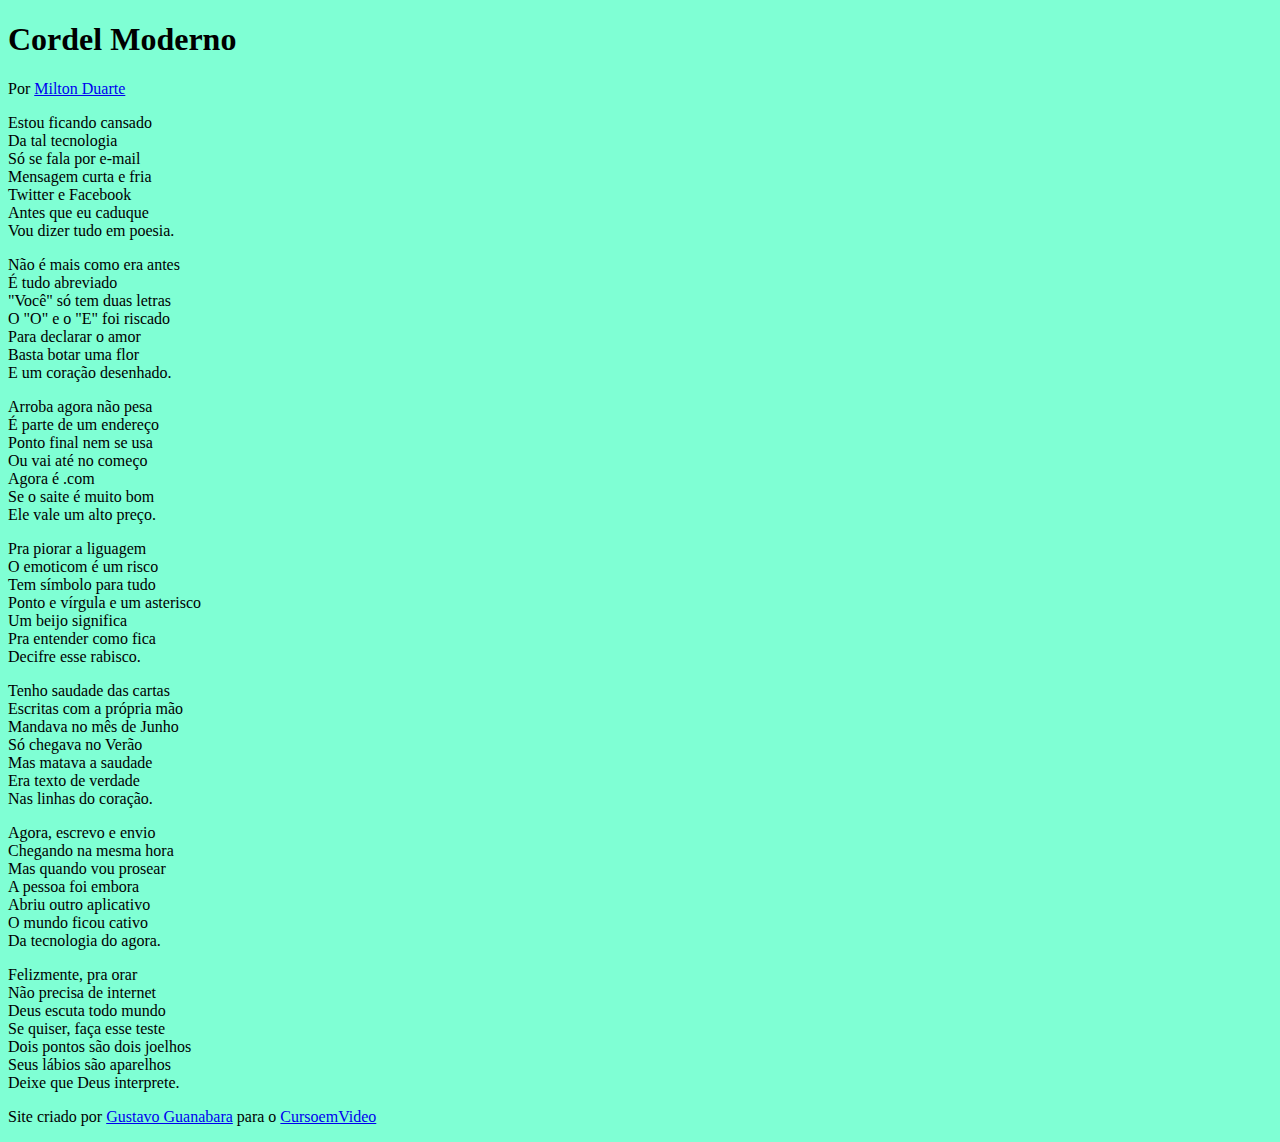
==== desafios/d012/index.html @ 3e401ab0 "colando conteudo e organizando" ====
<!DOCTYPE html>
<html lang="pt-br">
<head>
    <meta charset="UTF-8">
    <meta name="viewport" content="width=device-width, initial-scale=1.0">
    <title>Cordel Moderno</title>
    <link rel="stylesheet" href="estilo/style.css">
</head>
<body>
    <header>
        <h1>
            Cordel Moderno
        </h1>
        <p>
            Por <a href="https://www.recantodasletras.com.br/poesias/3186743" target="_blank">Milton Duarte</a>
        </p>
    </header>

<section>
    <p>
        Estou ficando cansado <br>
        Da tal tecnologia <br>
        Só se fala por e-mail <br>
        Mensagem curta e fria <br>
        Twitter e Facebook <br>
        Antes que eu caduque <br>
        Vou dizer tudo em poesia.
    </p>
</section>


<section>
    <p>
        Não é mais como era antes <br>
        É tudo abreviado <br>
        "Você" só tem duas letras <br>
        O "O" e o "E" foi riscado <br>
        Para declarar o amor <br>
        Basta botar uma flor <br>
        E um coração desenhado.
    </p>
</section>



<section>
    <p>
        Arroba agora não pesa <br>
        É parte de um endereço <br>
        Ponto final nem se usa <br>
        Ou vai até no começo <br>
        Agora é .com <br>
        Se o saite é muito bom <br>
        Ele vale um alto preço.
    </p>
    
    <p>
        Pra piorar a liguagem <br>
        O emoticom é um risco <br>
        Tem símbolo para tudo <br>
        Ponto e vírgula e um asterisco <br>
        Um beijo significa <br>
        Pra entender como fica <br>
        Decifre esse rabisco.
    </p>
</section>



<section>
    <p>
        Tenho saudade das cartas <br>
        Escritas com a própria mão <br>
        Mandava no mês de Junho <br>
        Só chegava no Verão <br>
        Mas matava a saudade <br>
        Era texto de verdade <br>
        Nas linhas do coração.
    </p>
</section>



<section>
    <p>
        Agora, escrevo e envio <br>
        Chegando na mesma hora <br>
        Mas quando vou prosear <br>
        A pessoa foi embora <br>
        Abriu outro aplicativo <br>
        O mundo ficou cativo <br>
        Da tecnologia do agora.
    </p>
    
    <p>
        Felizmente, pra orar <br>
        Não precisa de internet <br>
        Deus escuta todo mundo <br>
        Se quiser, faça esse teste <br>
        Dois pontos são dois joelhos <br>
        Seus lábios são aparelhos <br>
        Deixe que Deus interprete.
    </p>
</section>

    <footer>
        <p>Site criado por <a href="https://gustavoguanabara.github.io" target="_blank">Gustavo Guanabara</a> para o <a href="https://www.cursoemvideo.com" target="_blank">CursoemVideo</a></p>
    </footer>
</body>
</html>
---- desafios/d012/estilo/style.css ----
@charset "UTF-8";

body{
    background-color: aquamarine;
}
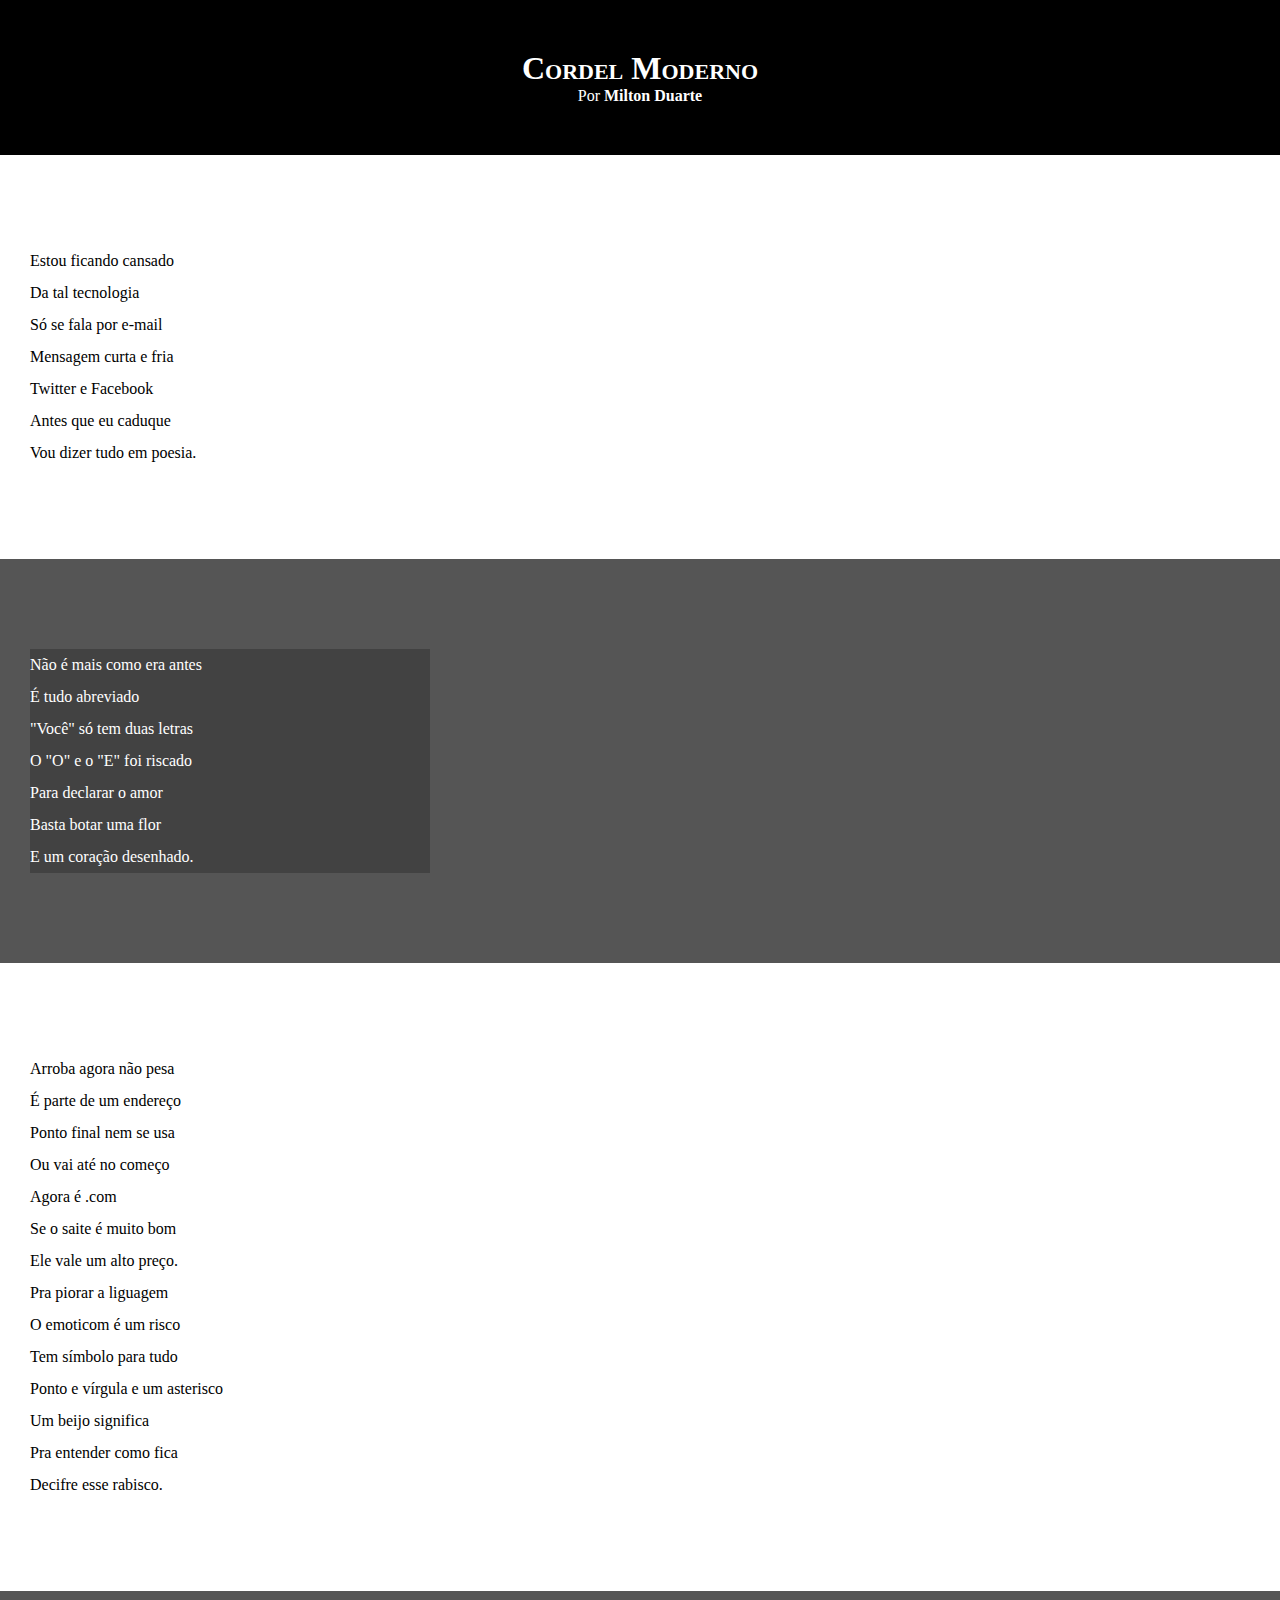
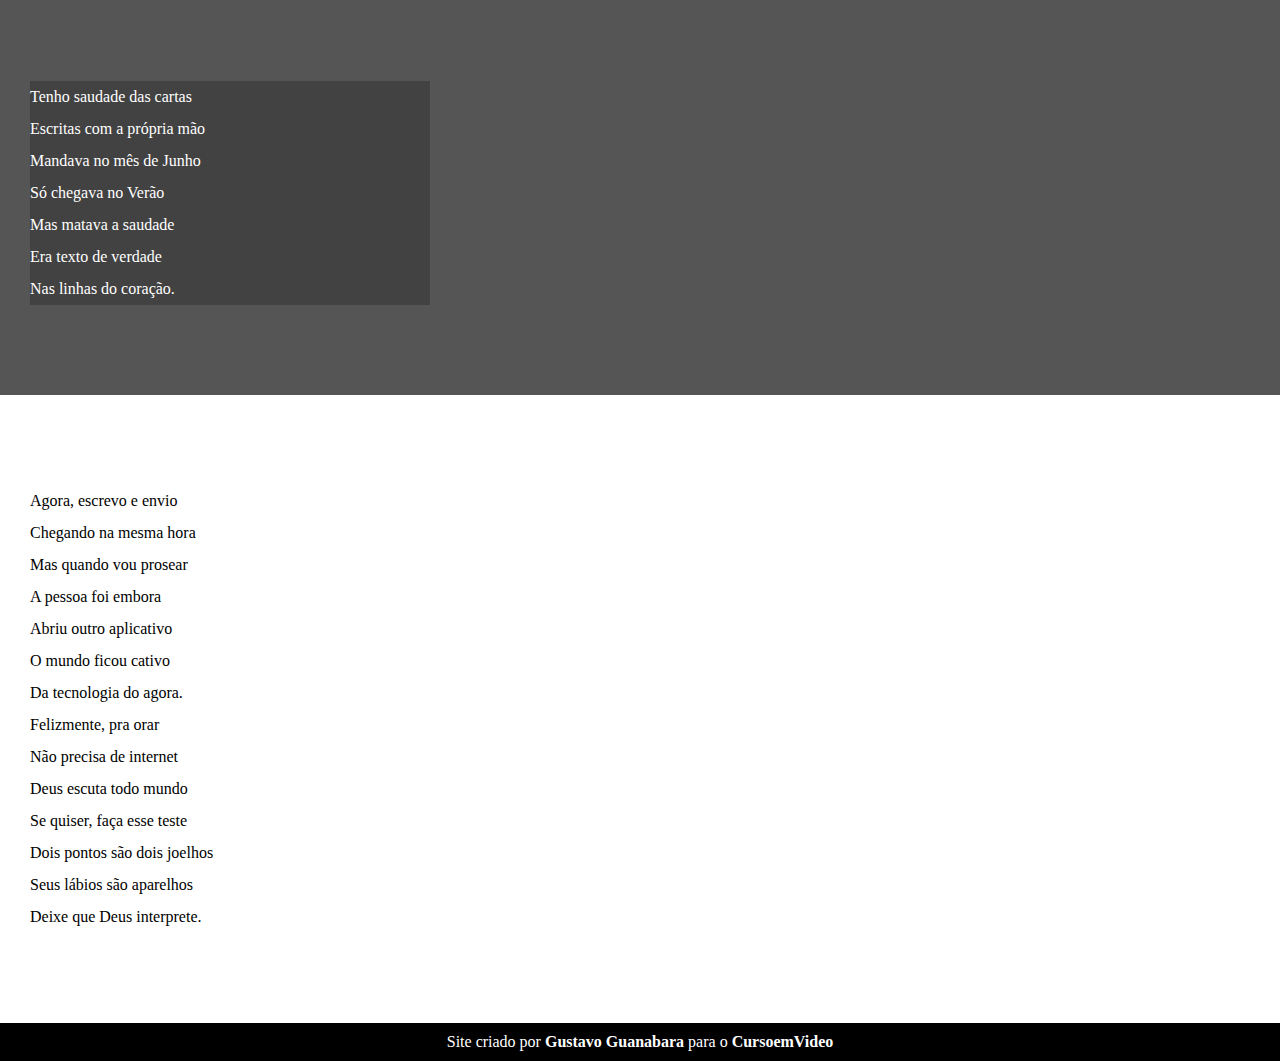
==== commit 588db63c: "atualização de estilos dos blocos" ====
--- a/desafios/d012/index.html
+++ b/desafios/d012/index.html
@@ -16,7 +16,7 @@
         </p>
     </header>
 
-<section>
+<section class="normal">
     <p>
         Estou ficando cansado <br>
         Da tal tecnologia <br>
@@ -29,7 +29,7 @@
 </section>
 
 
-<section>
+<section class="imagem">
     <p>
         Não é mais como era antes <br>
         É tudo abreviado <br>
@@ -43,7 +43,7 @@
 
 
 
-<section>
+<section class="normal">
     <p>
         Arroba agora não pesa <br>
         É parte de um endereço <br>
@@ -67,7 +67,7 @@
 
 
 
-<section>
+<section class="imagem">
     <p>
         Tenho saudade das cartas <br>
         Escritas com a própria mão <br>
@@ -81,7 +81,7 @@
 
 
 
-<section>
+<section class="normal">
     <p>
         Agora, escrevo e envio <br>
         Chegando na mesma hora <br>
--- a/desafios/d012/estilo/style.css
+++ b/desafios/d012/estilo/style.css
@@ -1,5 +1,65 @@
 @charset "UTF-8";
 
-body{
-    background-color: aquamarine;
+*{
+    margin: 0px;
+    padding: 0px;
+}
+
+html, body{
+    min-height: 100vh;
+    background-color: darkgray;
+}
+
+header{
+    background-color: black;
+    color: white;
+    text-align: center;
+}
+
+header > h1{
+    padding-top: 50px;
+    font-variant: small-caps;
+}
+
+header > p{
+    padding-bottom: 50px;
+}
+
+header a, footer a{
+    color: white;
+    text-decoration: none;
+    font-weight: bolder;
+}
+
+header a:hover, footer a:hover{
+    text-decoration: underline;
+}
+
+section{
+    padding-top: 10vh;
+    padding-bottom: 10vh;
+    line-height: 2em;
+    padding-left: 30px;
+}
+
+section.normal{
+    background-color: white;
+    color: black;
+}
+
+section.imagem{
+    background-color: rgba(0, 0, 0, 0.496);
+    color: white;
+}
+
+section.imagem > p{
+    width: 400px;
+    background-color: rgba(0, 0, 0, 0.225);
+}
+
+footer{
+    background-color: black;
+    text-align: center;
+    color: white;
+    padding: 10px;
 }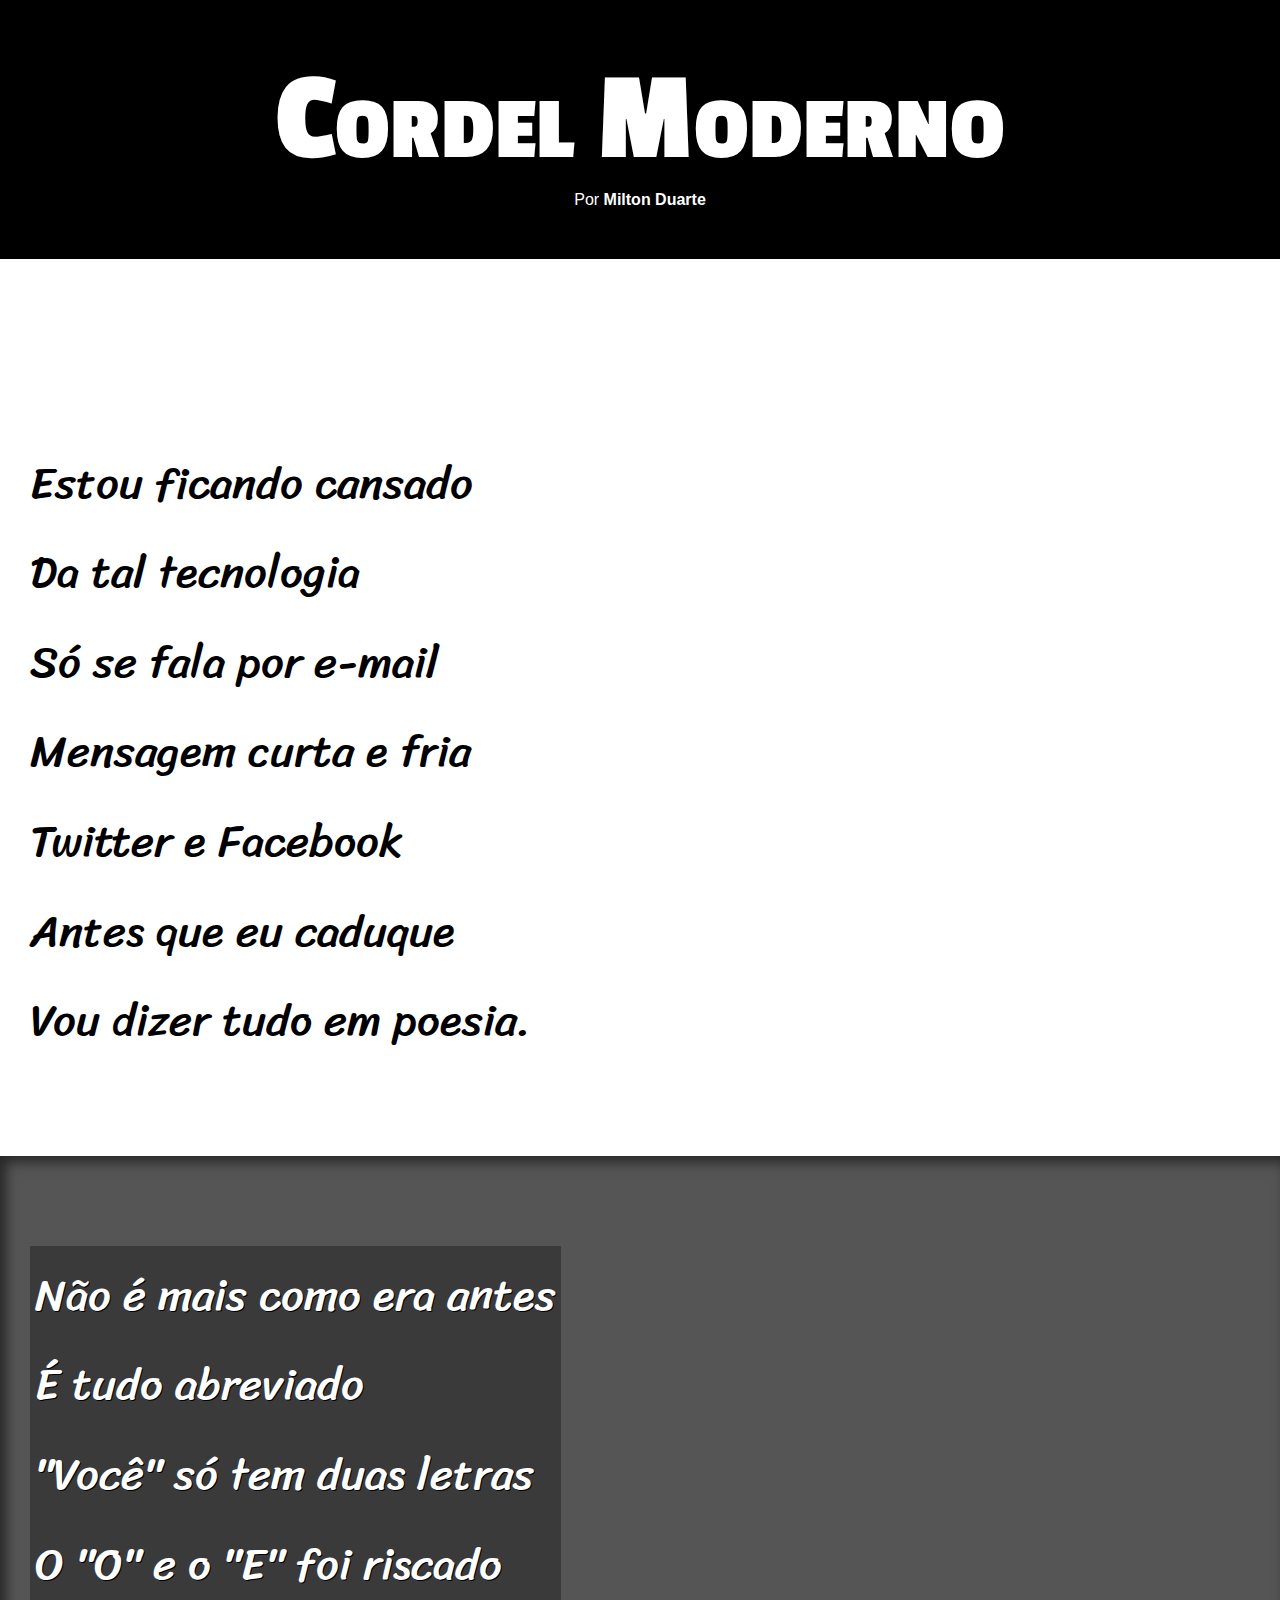
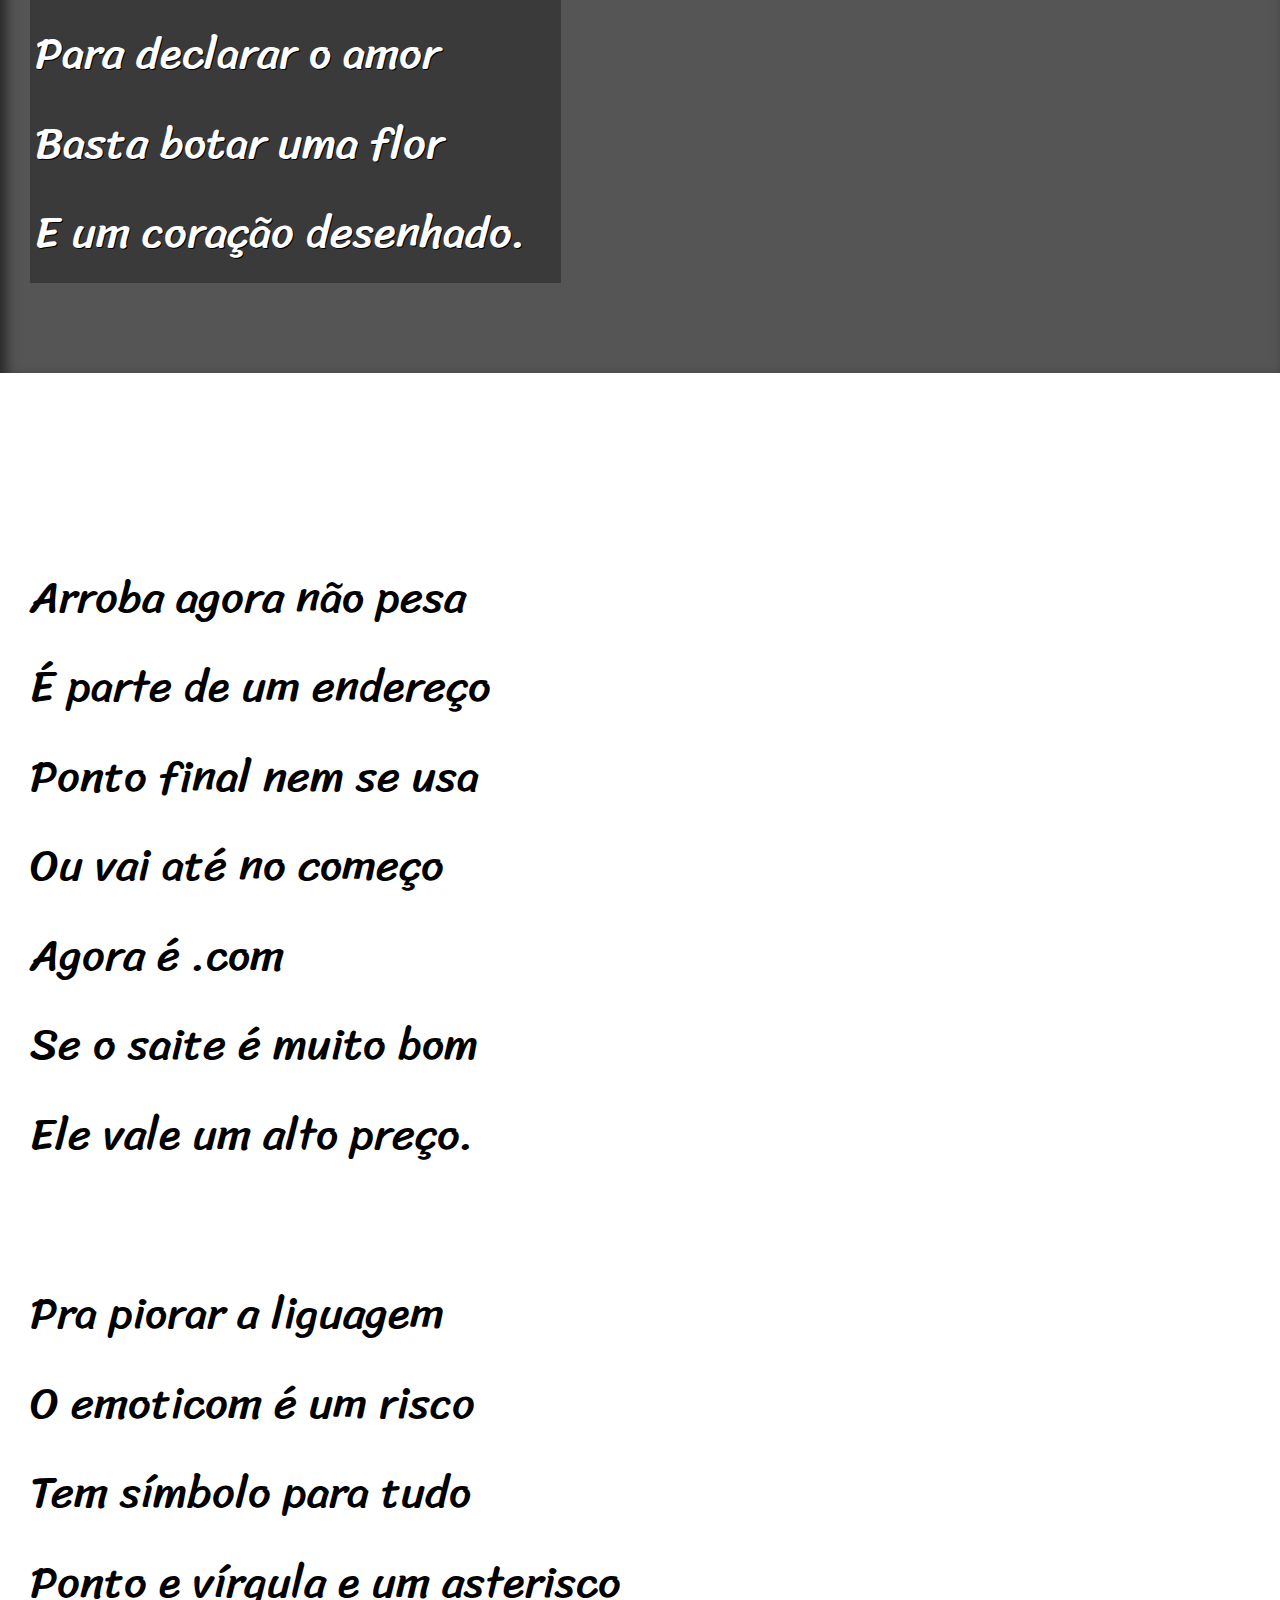
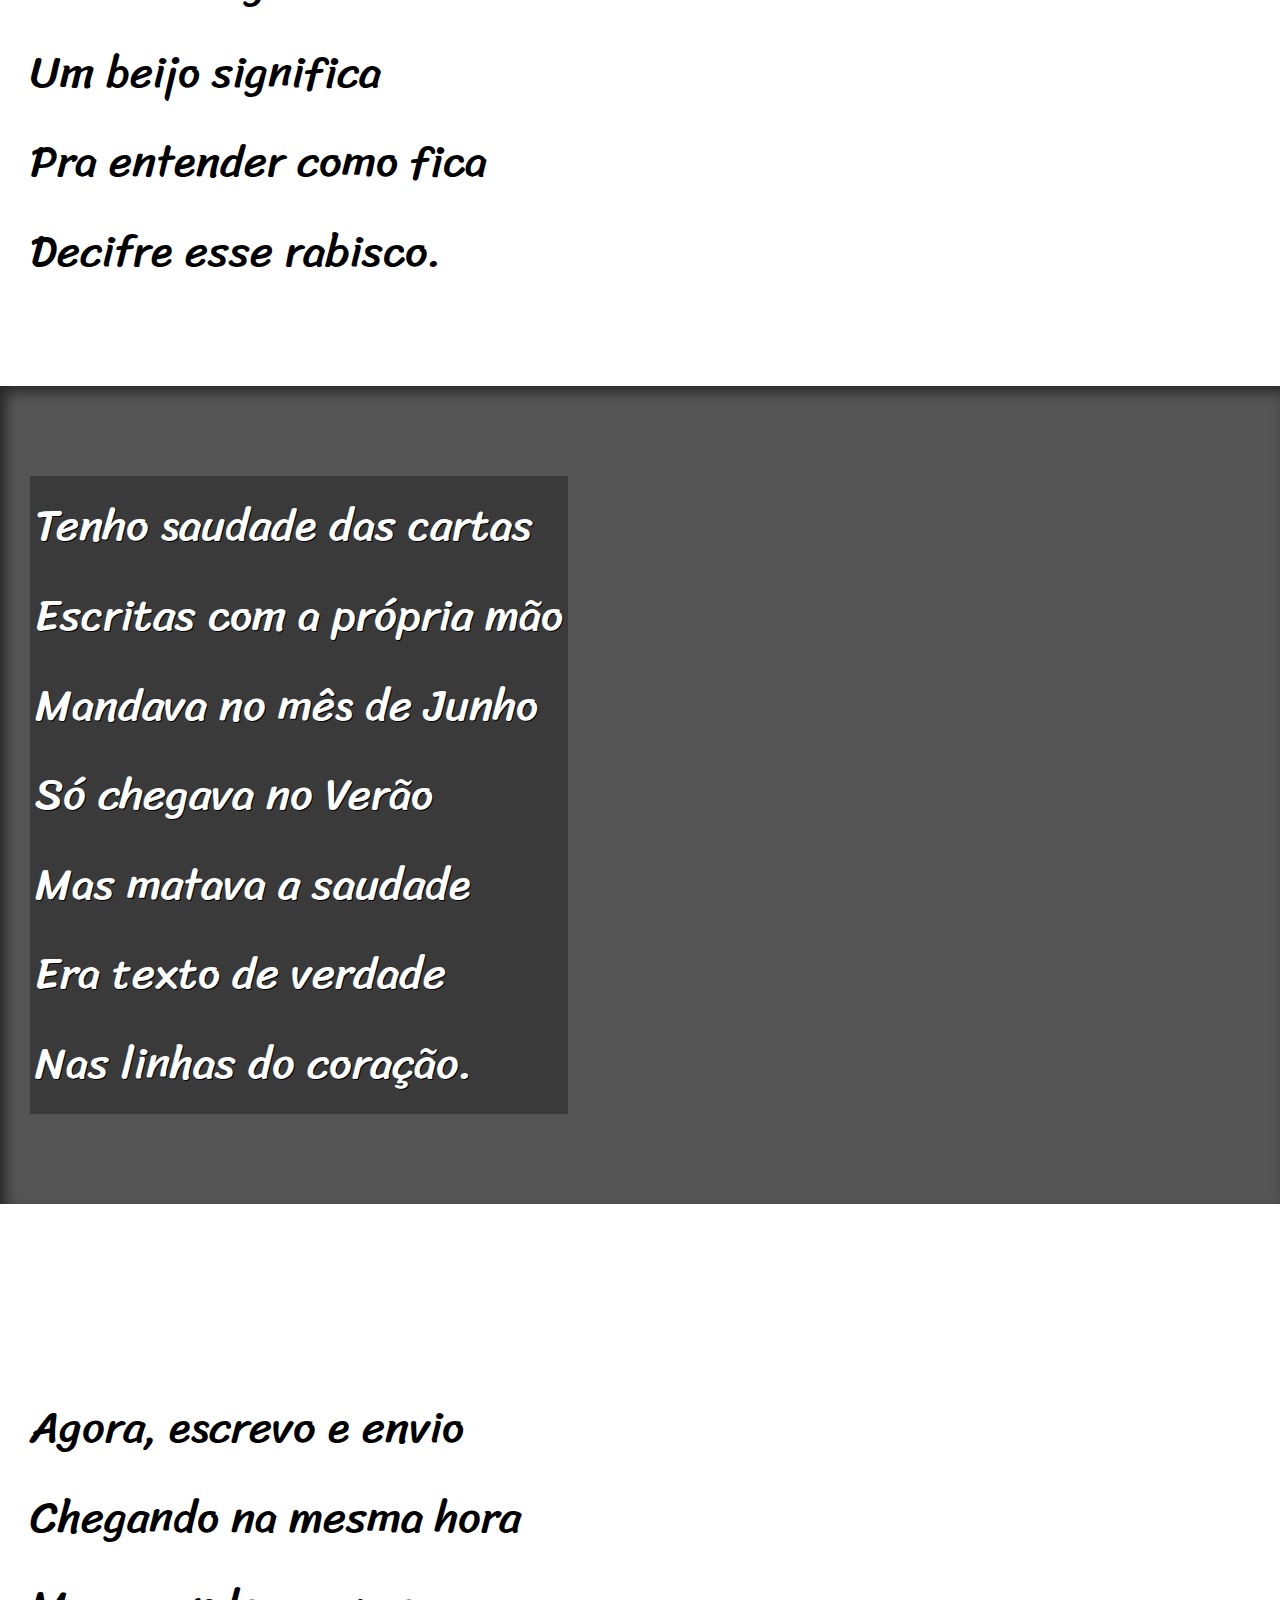
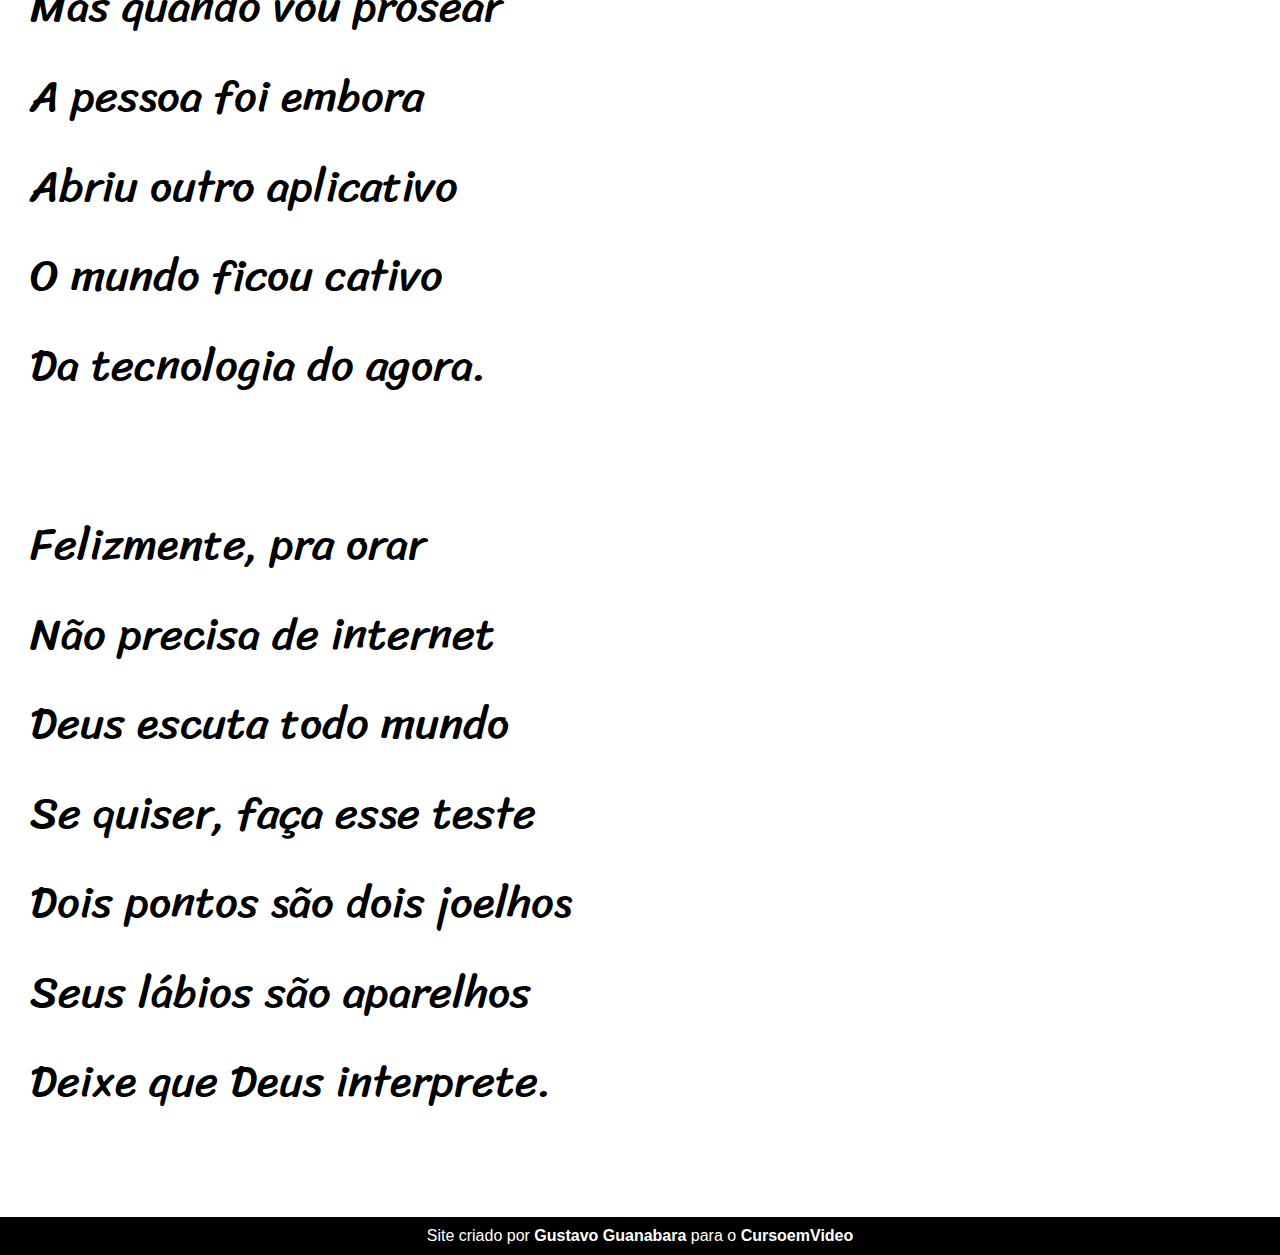
==== commit 27dfad41: "finalizando com o efeito" ====
--- a/desafios/d012/index.html
+++ b/desafios/d012/index.html
@@ -29,7 +29,7 @@
 </section>
 
 
-<section class="imagem">
+<section class="imagem" id="img01">
     <p>
         Não é mais como era antes <br>
         É tudo abreviado <br>
@@ -67,7 +67,7 @@
 
 
 
-<section class="imagem">
+<section class="imagem" id="img02">
     <p>
         Tenho saudade das cartas <br>
         Escritas com a própria mão <br>
--- a/desafios/d012/estilo/style.css
+++ b/desafios/d012/estilo/style.css
@@ -1,13 +1,25 @@
 @charset "UTF-8";
+
+@import url('https://fonts.googleapis.com/css2?family=Passion+One:wght@400;700;900&display=swap');
+
+@import url('https://fonts.googleapis.com/css2?family=Sriracha&display=swap');
+
+:root{
+    --fonte1: Verdana, Geneva, Tahoma, sans-serif;
+    --fonte2: "Passion One", cursive;
+    --fonte3: "Sriracha", cursive;
+}
 
 *{
     margin: 0px;
     padding: 0px;
+    font-size: 1em;
 }
 
 html, body{
     min-height: 100vh;
     background-color: darkgray;
+    font-family: var(--fonte1);
 }
 
 header{
@@ -19,6 +31,8 @@
 header > h1{
     padding-top: 50px;
     font-variant: small-caps;
+    font-family: var(--fonte2);
+    font-size: 10vw;
 }
 
 header > p{
@@ -40,6 +54,12 @@
     padding-bottom: 10vh;
     line-height: 2em;
     padding-left: 30px;
+    font-family: var(--fonte3);
+    font-size: 3.5vw;
+}
+
+section > p{
+padding-top: 2em;
 }
 
 section.normal{
@@ -50,11 +70,25 @@
 section.imagem{
     background-color: rgba(0, 0, 0, 0.496);
     color: white;
+    box-shadow: inset 6px 6px 13px 0px rgba(0, 0, 0, 0.548);
+    background-size: cover;
+    background-attachment: fixed;
 }
 
 section.imagem > p{
-    width: 400px;
-    background-color: rgba(0, 0, 0, 0.225);
+    display: inline-block;
+    padding: 5px;
+    background-color: rgba(0, 0, 0, 0.318);
+    text-shadow: 1px 1px 0px black;
+}
+
+section#img01{
+    background-image: url('../imagens/background001.jpg');
+    background-position: right center;
+}
+
+section#img02{
+    background-image: url('../imagens/background002.jpg');
 }
 
 footer{
